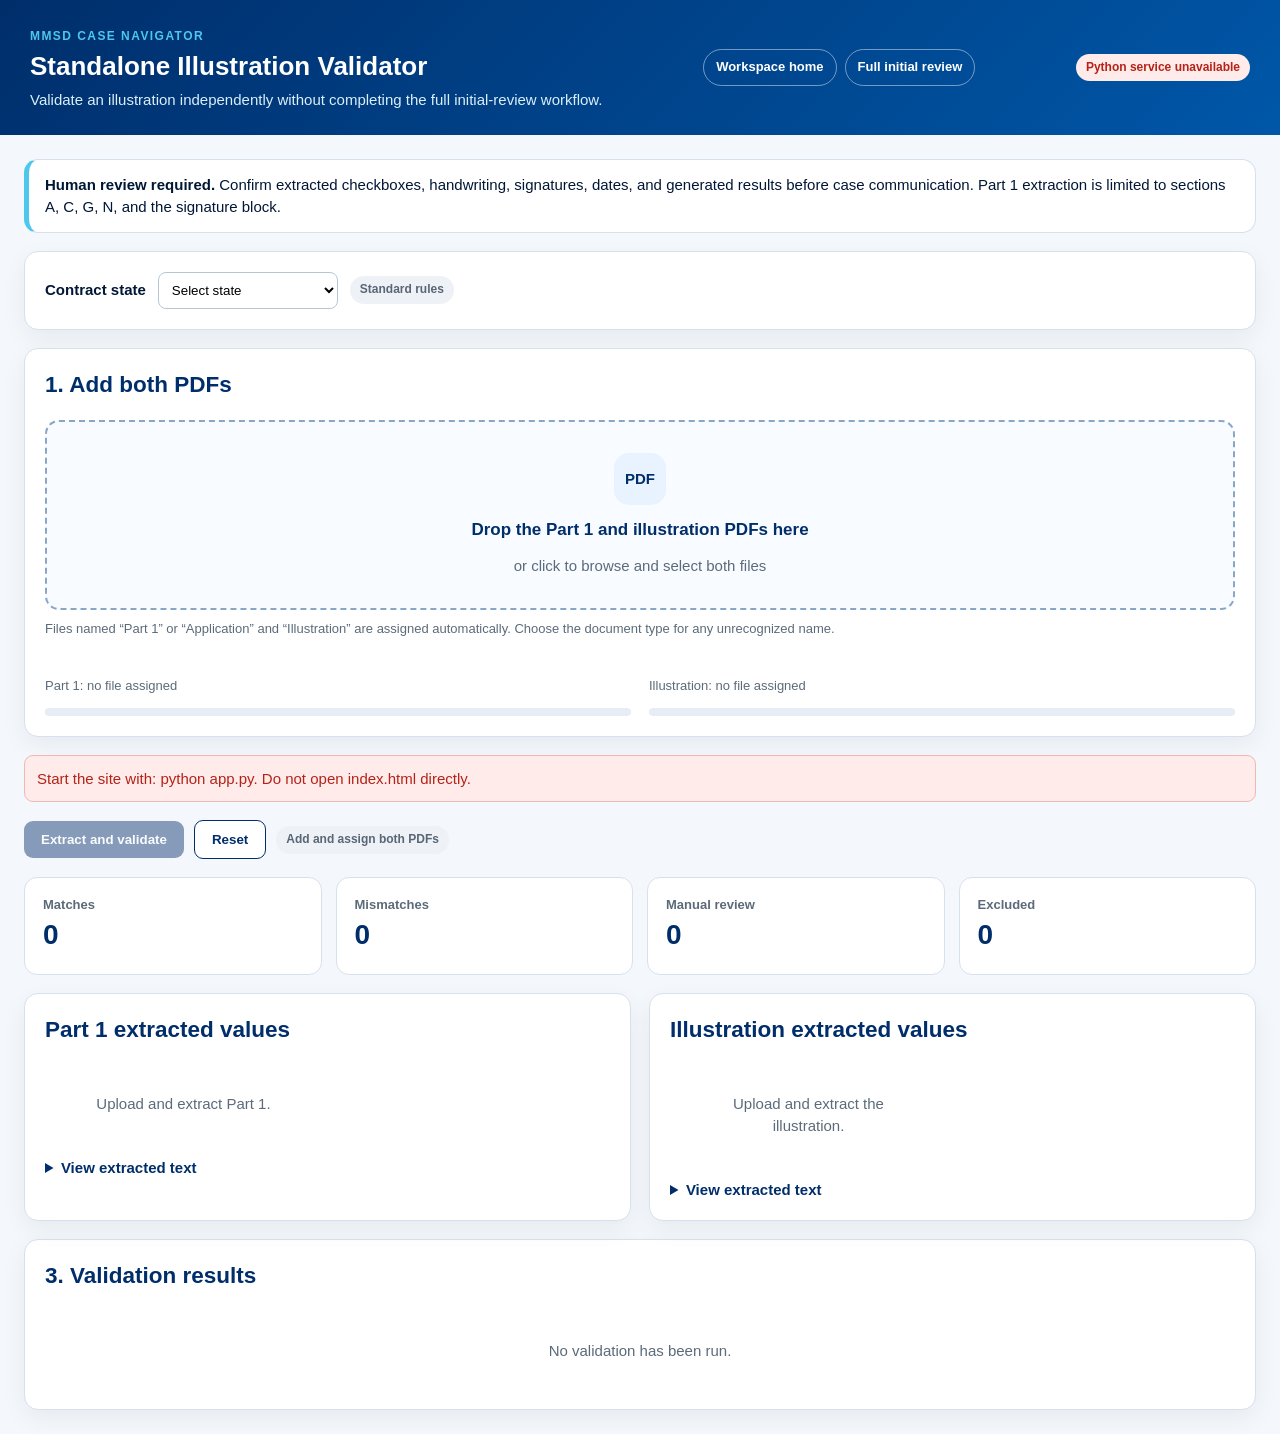
==== Illustration Validation/templates/index.html @ cac3e965 "1" ====
<!doctype html>
<html lang="en">
  <head>
    <meta charset="utf-8" />
    <meta name="viewport" content="width=device-width, initial-scale=1" />
    <title>Standalone Illustration Validator | Case Manager Workspace</title>
    <link
      rel="stylesheet"
      href="../static/validation.css" />
  </head>
  <body>
    <header>
      <div>
        <span class="eyebrow">MMSD Case Navigator</span>
        <h1>Standalone Illustration Validator</h1>
        <p>
          Validate an illustration independently without completing the full
          initial-review workflow.
        </p>
      </div>
      <nav class="page-links" aria-label="Workspace navigation">
        <a href="../../home.html">Workspace home</a>
        <a href="../../index.html">Full initial review</a>
      </nav>
      <span id="serverBadge" class="status pending">
        Checking Python service…
      </span>
    </header>

    <main class="shell">
      <div class="notice">
        <strong>Human review required.</strong>
        Confirm extracted checkboxes, handwriting, signatures, dates, and
        generated results before case communication.
        Part 1 extraction is limited to sections A, C, G, N, and the signature
        block.
      </div>

      <section class="card controls">
        <label for="state"><strong>Contract state</strong></label>
        <select id="state">
          <option value="">Select state</option>
          <option value="NY">NY</option>
          <option value="Other">Other</option>
        </select>
        <span id="ruleBadge" class="status pending">Standard rules</span>
      </section>

      <section class="card upload-card">
        <h2>1. Add both PDFs</h2>
        <label id="documentsDrop" class="drop" tabindex="0">
          <span class="drop-icon">PDF</span>
          <span class="drop-title">Drop the Part 1 and illustration PDFs here</span>
          <span class="drop-hint">or click to browse and select both files</span>
          <input
            id="documentFiles"
            type="file"
            accept="application/pdf,.pdf"
            multiple />
        </label>
        <p class="meta">
          Files named “Part 1” or “Application” and “Illustration” are assigned
          automatically. Choose the document type for any unrecognized name.
        </p>
        <div id="documentList" class="file-list" aria-live="polite"></div>
        <div class="upload-progress-grid">
          <div>
            <div id="appMeta" class="meta">Part 1: no file selected</div>
            <div class="progress"><span id="appProgress"></span></div>
          </div>
          <div>
            <div id="illMeta" class="meta">Illustration: no file selected</div>
            <div class="progress"><span id="illProgress"></span></div>
          </div>
        </div>
      </section>

      <div id="errorBox" class="errorbox"></div>
      <div id="warningBox" class="warningbox" role="status" hidden></div>

      <div class="toolbar">
        <button id="extractBtn" class="btn" disabled>
          Extract and validate
        </button>
        <button id="resetBtn" class="btn secondary">Reset</button>
        <span id="runStatus" class="status pending">Waiting for two PDFs</span>
      </div>

      <section id="summaryCards" class="summary-grid" hidden>
        <article>
          <span>Matches</span>
          <strong id="matchCount">0</strong>
        </article>
        <article>
          <span>Mismatches</span>
          <strong id="mismatchCount">0</strong>
        </article>
        <article>
          <span>Manual review</span>
          <strong id="reviewCount">0</strong>
        </article>
        <article>
          <span>Excluded</span>
          <strong id="excludedCount">0</strong>
        </article>
      </section>

      <div class="grid">
        <section class="card">
          <h2>Part 1 extracted values</h2>
          <div id="appFields" class="fields">
            <div class="empty">Upload and extract Part 1.</div>
          </div>
          <details>
            <summary>View extracted text</summary>
            <textarea id="appText" readonly></textarea>
          </details>
        </section>
        <section class="card">
          <h2>Illustration extracted values</h2>
          <div id="illFields" class="fields">
            <div class="empty">Upload and extract the illustration.</div>
          </div>
          <details>
            <summary>View extracted text</summary>
            <textarea id="illText" readonly></textarea>
          </details>
        </section>
      </div>

      <section class="card full results-card">
        <h2>3. Validation results</h2>
        <div id="results" class="empty">No validation has been run.</div>
      </section>
    </main>
    <script src="../static/validation.js"></script>
  </body>
</html>
---- Illustration Validation/static/validation.css ----
:root {
  --navy: #002e6b;
  --dark: #001735;
  --blue: #0265ff;
  --cyan: #4dc7eb;
  --bg: #f4f7fb;
  --line: #d7e1ed;
  --good: #18794e;
  --warn: #946200;
  --bad: #b42318;
  --muted: #5c6b7a;
  --white: #fff;
}
* {
  box-sizing: border-box;
}
body {
  margin: 0;
  background: var(--bg);
  color: var(--dark);
  font:
    15px/1.45 Arial,
    sans-serif;
}
header {
  display: flex;
  justify-content: space-between;
  gap: 24px;
  align-items: center;
  padding: 24px 30px;
  color: #fff;
  background: linear-gradient(135deg, var(--navy), #0057a8);
}
header h1 {
  margin: 2px 0 4px;
  font-size: 26px;
}
header p {
  margin: 0;
  color: #d9eff8;
}
.page-links {
  display: flex;
  flex-wrap: wrap;
  gap: 8px;
}
.page-links a {
  padding: 8px 12px;
  border: 1px solid rgba(255, 255, 255, 0.45);
  border-radius: 999px;
  color: #fff;
  font-size: 13px;
  font-weight: 700;
  text-decoration: none;
}
.page-links a:hover {
  background: rgba(255, 255, 255, 0.12);
}
.eyebrow {
  font-size: 12px;
  font-weight: 800;
  letter-spacing: 0.12em;
  text-transform: uppercase;
  color: var(--cyan);
}
.shell {
  max-width: 1400px;
  margin: auto;
  padding: 24px;
}
.grid {
  display: grid;
  grid-template-columns: 1fr 1fr;
  gap: 18px;
}
.card,
.notice {
  background: #fff;
  border: 1px solid var(--line);
  border-radius: 14px;
}
.card {
  padding: 20px;
  box-shadow: 0 8px 24px rgba(0, 23, 53, 0.06);
}
.card h2 {
  margin-top: 0;
  color: var(--navy);
}
.notice {
  padding: 14px 16px;
  border-left: 5px solid var(--cyan);
  margin-bottom: 18px;
}
.controls {
  display: flex;
  align-items: center;
  gap: 12px;
  margin-bottom: 18px;
}
.controls select {
  min-width: 180px;
}
.drop {
  position: relative;
  display: grid;
  place-items: center;
  gap: 6px;
  min-height: 190px;
  padding: 28px;
  border: 2px dashed #8aa6c5;
  border-radius: 14px;
  background: #f8fbff;
  text-align: center;
  cursor: pointer;
  transition: 0.18s;
}
.drop:hover,
.drop.drag {
  border-color: var(--blue);
  background: #eef5ff;
  box-shadow: 0 0 0 4px rgba(2, 101, 255, 0.1);
}
.drop input {
  position: absolute;
  inset: 0;
  width: 100%;
  height: 100%;
  opacity: 0;
  cursor: pointer;
}
.upload-card {
  margin-bottom: 18px;
}
.file-list {
  display: grid;
  gap: 8px;
  margin: 14px 0;
}
.file-entry {
  display: grid;
  grid-template-columns: minmax(0, 1fr) minmax(190px, 240px) auto;
  align-items: center;
  gap: 10px;
  padding: 10px;
  border: 1px solid var(--line);
  border-radius: 9px;
  background: #fff;
}
.file-name {
  overflow-wrap: anywhere;
  font-size: 13px;
}
.file-entry select {
  width: 100%;
}
.file-remove {
  padding: 8px 10px;
  border: 1px solid var(--line);
  border-radius: 8px;
  background: #fff;
  color: var(--navy);
  font-weight: 700;
  cursor: pointer;
}
.upload-progress-grid {
  display: grid;
  grid-template-columns: 1fr 1fr;
  gap: 18px;
}
.drop-icon {
  display: grid;
  place-items: center;
  width: 52px;
  height: 52px;
  border-radius: 15px;
  background: #e8f3ff;
  color: var(--navy);
  font-weight: 900;
}
.drop-title {
  font-size: 17px;
  font-weight: 800;
  color: var(--navy);
}
.drop-hint,
.meta,
small {
  color: var(--muted);
}
.meta {
  margin-top: 10px;
  font-size: 13px;
}
.progress {
  height: 8px;
  margin-top: 12px;
  border-radius: 99px;
  background: #e7edf5;
  overflow: hidden;
}
.progress span {
  display: block;
  width: 0;
  height: 100%;
  background: linear-gradient(90deg, var(--blue), var(--cyan));
  transition: 0.3s;
}
.toolbar {
  display: flex;
  align-items: center;
  gap: 10px;
  flex-wrap: wrap;
  margin: 18px 0;
}
.btn {
  border: 0;
  border-radius: 9px;
  padding: 11px 17px;
  background: var(--navy);
  color: #fff;
  font-weight: 800;
  cursor: pointer;
}
.btn.secondary {
  background: #fff;
  color: var(--navy);
  border: 1px solid var(--navy);
}
.btn:disabled {
  opacity: 0.45;
  cursor: not-allowed;
}
select,
input,
textarea {
  border: 1px solid #b7c5d5;
  border-radius: 8px;
  background: #fff;
  padding: 9px;
}
.status {
  display: inline-block;
  padding: 5px 10px;
  border-radius: 99px;
  font-size: 12px;
  font-weight: 800;
}
.pending {
  background: #eef2f6;
  color: #586675;
}
.good {
  background: #e9f7ef;
  color: var(--good);
}
.warn {
  background: #fff5d9;
  color: var(--warn);
}
.bad {
  background: #ffebea;
  color: var(--bad);
}
.errorbox {
  display: none;
  padding: 12px;
  margin: 12px 0;
  border: 1px solid #f3b7b2;
  border-radius: 9px;
  background: #ffebea;
  color: var(--bad);
}
.warningbox {
  padding: 12px;
  margin: 12px 0;
  border: 1px solid #ead28b;
  border-radius: 9px;
  background: #fff5d9;
  color: var(--warn);
}
.warningbox[hidden] {
  display: none;
}
.summary-grid {
  display: grid;
  grid-template-columns: repeat(4, 1fr);
  gap: 14px;
  margin: 18px 0;
}
.summary-grid article {
  padding: 18px;
  border: 1px solid var(--line);
  border-radius: 13px;
  background: #fff;
}
.summary-grid span {
  display: block;
  color: var(--muted);
  font-size: 13px;
  font-weight: 700;
}
.summary-grid strong {
  font-size: 28px;
  color: var(--navy);
}
.fields {
  display: grid;
  grid-template-columns: repeat(2, minmax(0, 1fr));
  gap: 11px;
}
.field {
  padding: 11px;
  border: 1px solid var(--line);
  border-left: 5px solid var(--cyan);
  border-radius: 9px;
}
.field.high {
  border-left-color: var(--good);
}
.field.medium {
  border-left-color: var(--blue);
}
.field.low {
  border-left-color: #edb95e;
}
.field.excluded {
  border-left-color: #8b98a6;
  background: #f8fafc;
}
.field-heading {
  display: flex;
  justify-content: space-between;
  gap: 10px;
  margin-bottom: 6px;
}
.confidence {
  font-size: 12px;
  font-weight: 800;
  color: var(--muted);
}
.field input {
  width: 100%;
  font-weight: 700;
}
.field small {
  display: block;
  margin-top: 6px;
}
.empty {
  padding: 28px;
  text-align: center;
  color: var(--muted);
}
details {
  margin-top: 14px;
}
summary {
  cursor: pointer;
  font-weight: 800;
  color: var(--navy);
}
textarea {
  width: 100%;
  min-height: 200px;
  margin-top: 10px;
  font-family: Consolas, monospace;
}
.results-card {
  margin-top: 18px;
}
.table-wrap {
  overflow: auto;
}
table {
  width: 100%;
  border-collapse: collapse;
}
th,
td {
  padding: 11px;
  border-bottom: 1px solid var(--line);
  text-align: left;
  vertical-align: top;
}
th {
  background: #f7faff;
  color: var(--navy);
}
@media (max-width: 880px) {
  header {
    align-items: flex-start;
    flex-direction: column;
  }
  .page-links {
    order: 1;
  }
  .grid,
  .summary-grid {
    grid-template-columns: 1fr;
  }
  .fields {
    grid-template-columns: 1fr;
  }
  .file-entry {
    grid-template-columns: 1fr;
  }
  .shell {
    padding: 16px;
  }
}
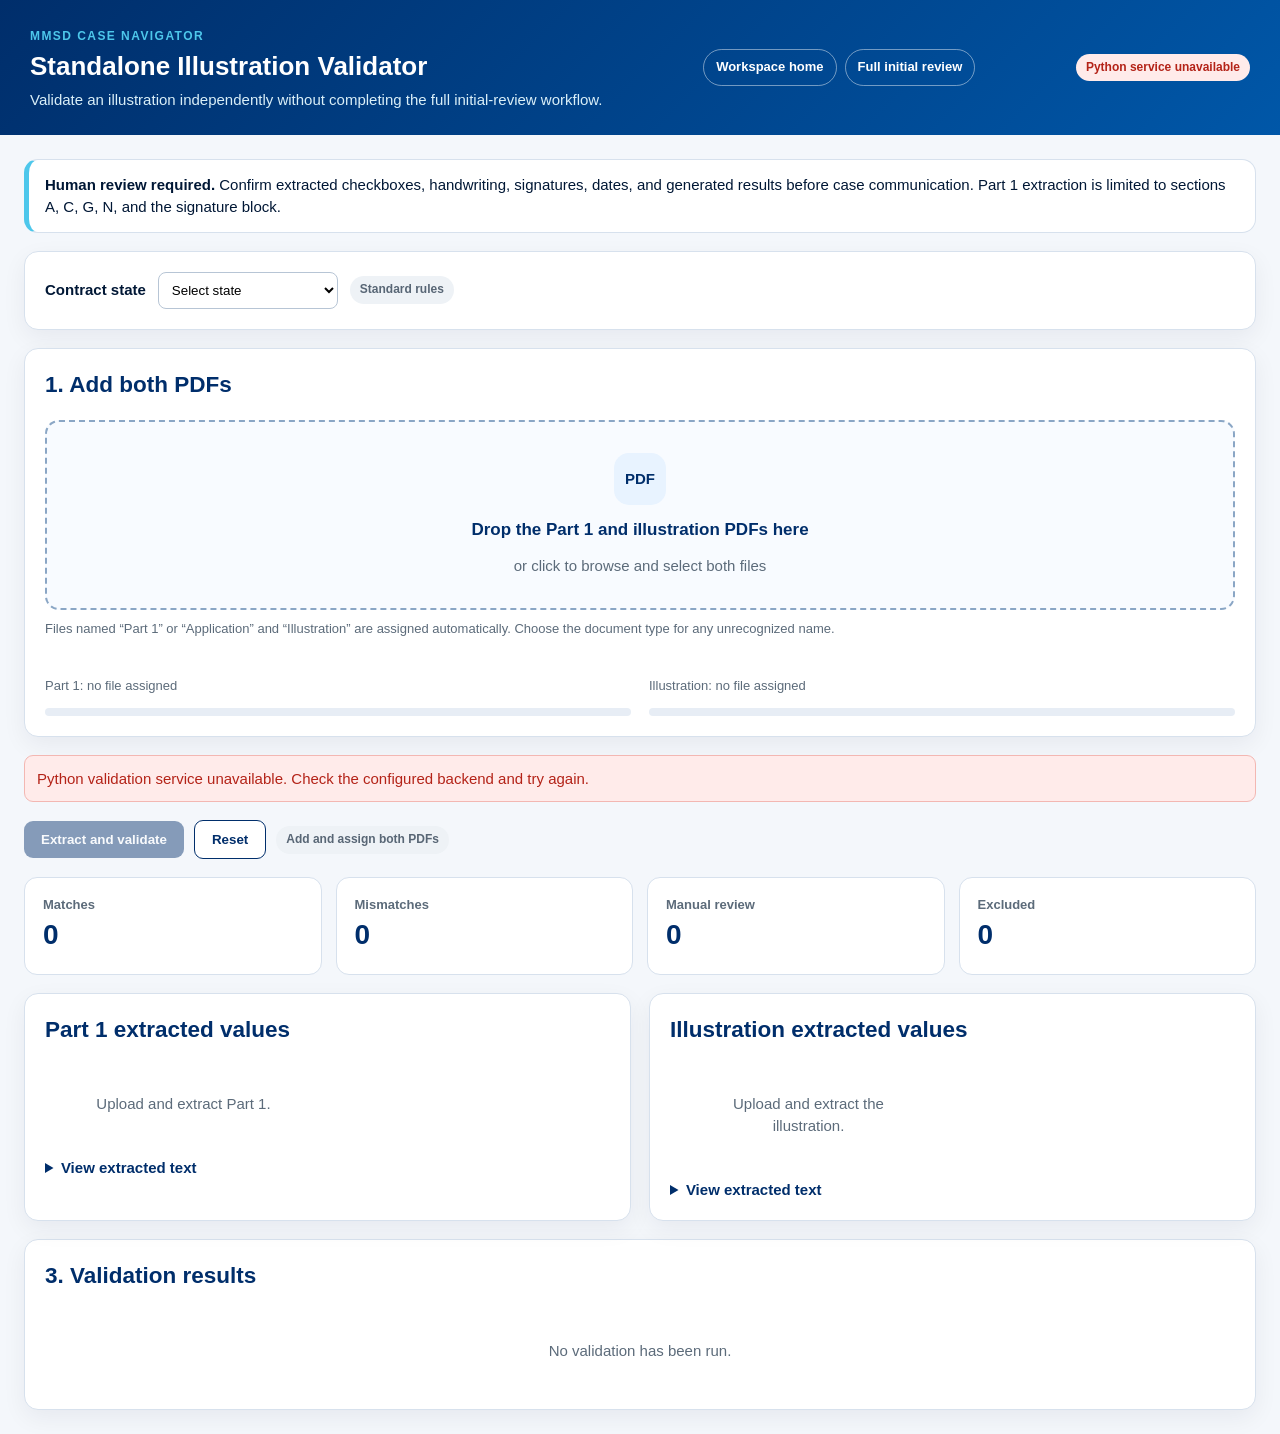
==== commit 2966704d: "Prepare Render validator deployment Co-authored-by: Copilot <223556219+Copilot@users.noreply.github." ====
--- a/Illustration Validation/templates/index.html
+++ b/Illustration Validation/templates/index.html
@@ -133,6 +133,7 @@
         <div id="results" class="empty">No validation has been run.</div>
       </section>
     </main>
+    <script src="../../scripts/validator-config.js"></script>
     <script src="../static/validation.js"></script>
   </body>
 </html>
